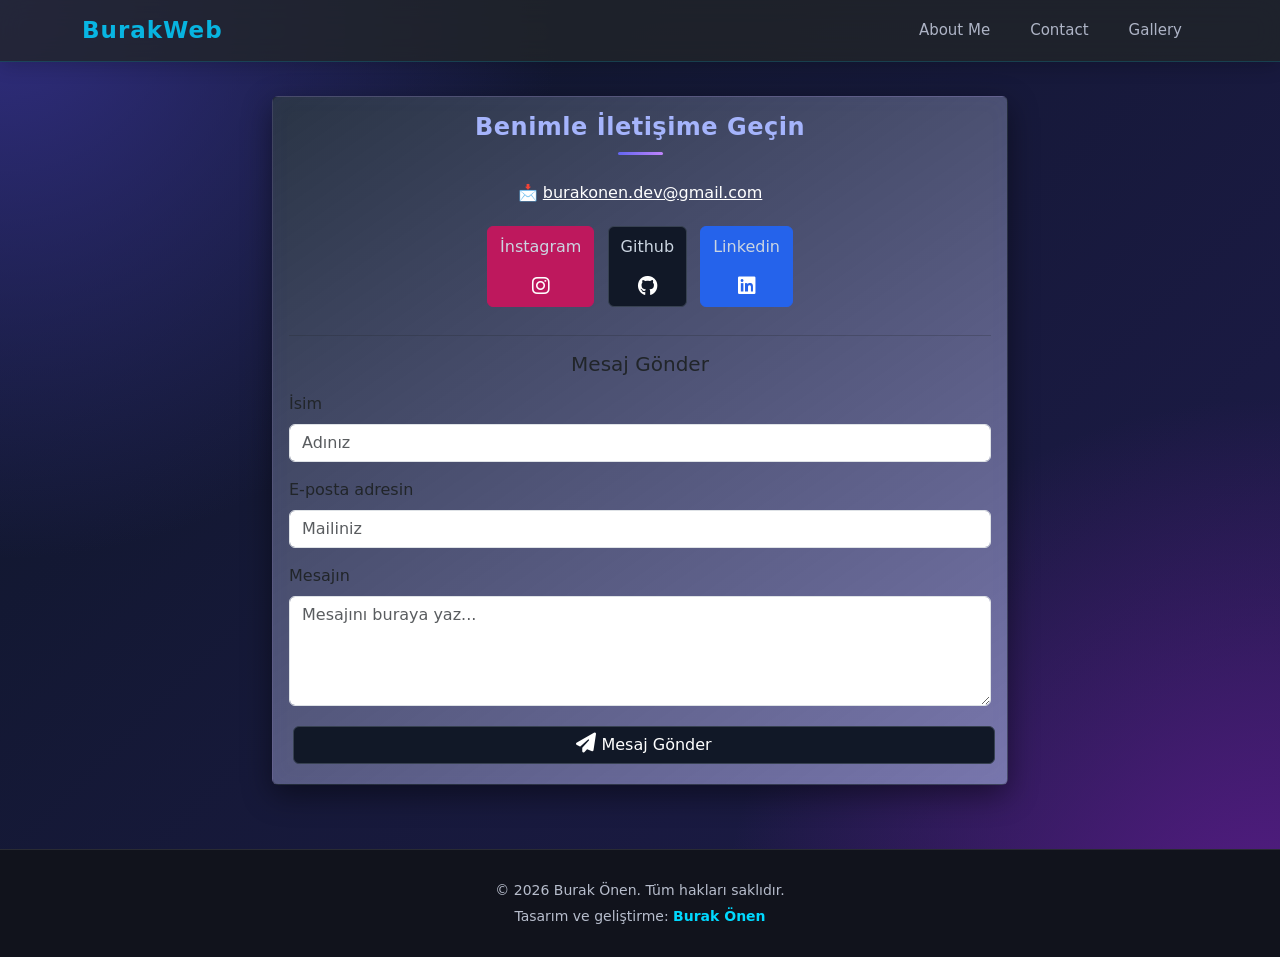
==== comunitation.html @ 3c1fed52 "BurakWeb" ====
<!DOCTYPE html>
<html lang="en">

<head>
    <meta charset="UTF-8">
    <meta name="viewport" content="width=device-width, initial-scale=1.0">
    <title>comunitation</title>
    <link rel="stylesheet" href="https://cdn.jsdelivr.net/npm/bootstrap@4.1.3/dist/css/bootstrap.min.css"
        integrity="sha384-MCw98/SFnGE8fJT3GXwEOngsV7Zt27NXFoaoApmYm81iuXoPkFOJwJ8ERdknLPMO" crossorigin="anonymous">
    <link rel="stylesheet" href="https://cdnjs.cloudflare.com/ajax/libs/font-awesome/6.7.2/css/all.min.css">
    <link rel="stylesheet" href="style.css">
    <link href="https://cdn.jsdelivr.net/npm/bootstrap@5.3.8/dist/css/bootstrap.min.css" rel="stylesheet"
        integrity="sha384-sRIl4kxILFvY47J16cr9ZwB07vP4J8+LH7qKQnuqkuIAvNWLzeN8tE5YBujZqJLB" crossorigin="anonymous">
</head>

<link rel="icon" href="image/burakwebicon.png">


<body>

    <nav class="navbar bg-dark navbar-expand-sm navbar-dark fixed-top">
        <div class="container">
            <a href="index.html" class="navbar-brand">
                <p>BurakWeb</p>
            </a>
            <button class="navbar-toggler" type="button" data-toggle="collapse" data-target="#navbarCollapse">
                <span class="navbar-toggler-icon"></span>
            </button>
            <div id="navbarCollapse" class="collapse navbar-collapse">
                <ul class="navbar-nav ml-auto">
                    <li class="nav-item">
                        <a href="aboutMe.html" class="nav-link active text-center">About Me</a>
                    </li>
                    <li class="nav-item">
                        <a href="contact.html" class="nav-link active text-center">Contact</a>
                    </li>
                    <li class="nav-item">
                        <a href="gallery.html" class="nav-link active text-center">Gallery</a>
                    </li>
                </ul>
            </div>
        </div>
    </nav>

    <br>

    <div class="container mt-5">
        <div class="row justify-content-center">
            <div class="col-md-8">

                <div class="card mb-4 mt-4">
                    <div class="card-body text-center">

                        <h4 class="card-title mb-4">
                            Benimle İletişime Geçin
                        </h4>

                        <p class="card-text">
                            📩
                            <a href="mailto:burakonen.dev@gmail.com" class="text-white">
                                burakonen.dev@gmail.com
                            </a>
                        </p>

                        <div class="mb-4">

                            <a href="https://www.instagram.com/burak.onen21/" class="btn btn-danger" target="_blank"
                                rel="noopener noreferrer">
                                <p>İnstagram</p>
                                <i class="fa-brands fa-instagram"></i>
                            </a>

                            <a href="https://github.com/BurakOnen21" class="btn btn-dark" target="_blank"
                                rel="noopener noreferrer">
                                <p>Github </p>
                                <i class="fa-brands fa-github"></i>
                            </a>

                            <a href="https://www.linkedin.com/in/burak-%C3%96nen-832507435/" class="btn btn-primary"
                                target="_blank" rel="noopener noreferrer">
                                <p>Linkedin</p>
                                <i class="fa-brands fa-linkedin"></i>
                            </a>
                        </div>

                        <hr>

                        <h5 class="mb-3">Mesaj Gönder</h5>

                        <form action="mailto:burakonen.dev@gmail.com" method="post" enctype="text/plain">

                            <div class="form-group text-left mb-3">
                                <label for="ad">İsim</label>
                                <input type="text" class="form-control" id="ad" name="Ad" placeholder="Adınız" required>
                            </div>

                            <div class="form-group text-left mb-3">
                                <label for="email">E-posta adresin</label>
                                <input type="email" class="form-control" id="email" name="E-posta"
                                    placeholder="Mailiniz" required>
                            </div>

                            <div class="form-group text-left mb-3">
                                <label for="mesaj">Mesajın</label>
                                <textarea class="form-control" id="mesaj" name="Mesaj" rows="4"
                                    placeholder="Mesajını buraya yaz..." required></textarea>
                            </div>

                            <button type="submit" class="btn btn-dark btn-block">
                                <i class="fa-solid fa-paper-plane"></i>
                                Mesaj Gönder
                            </button>

                        </form>

                    </div>
                </div>

            </div>
        </div>
    </div>

    <footer class="site-footer">
        <p>
            © 2026 Burak Önen. Tüm hakları saklıdır.
        </p>
        <p>
            Tasarım ve geliştirme: <span>Burak Önen</span>
        </p>
    </footer>





</body>




<script src="https://code.jquery.com/jquery-3.3.1.slim.min.js"
    integrity="sha384-q8i/X+965DzO0rT7abK41JStQIAqVgRVzpbzo5smXKp4YfRvH+8abtTE1Pi6jizo"
    crossorigin="anonymous"></script>
<script src="https://cdn.jsdelivr.net/npm/popper.js@1.14.3/dist/umd/popper.min.js"
    integrity="sha384-ZMP7rVo3mIykV+2+9J3UJ46jBk0WLaUAdn689aCwoqbBJiSnjAK/l8WvCWPIPm49"
    crossorigin="anonymous"></script>
<script src="https://cdn.jsdelivr.net/npm/bootstrap@4.1.3/dist/js/bootstrap.min.js"
    integrity="sha384-ChfqqxuZUCnJSK3+MXmPNIyE6ZbWh2IMqE241rYiqJxyMiZ6OW/JmZQ5stwEULTy" crossorigin="anonymous">
    </script>

</html>
---- style.css ----
* {
    box-sizing: border-box;
}

html {
    scroll-behavior: smooth;
}

body {
    margin: 0;
    min-height: 100vh;
    font-family: Arial, Helvetica, sans-serif;

    /* Koyu mor-mavi arka plan */
    background:
        radial-gradient(circle at top left, #312e81, transparent 35%),
        radial-gradient(circle at bottom right, #581c87, transparent 35%),
        linear-gradient(135deg, #0f172a, #1e1b4b);

    color: #e2e8f0;
}


/* =========================
   KARTLAR
========================= */

.card {
    background: linear-gradient(145deg,
            rgba(30, 41, 59, 0.95),
            rgba(49, 46, 129, 0.65));

    color: #e2e8f0;

    border: 1px solid rgba(129, 140, 248, 0.25);
    border-radius: 20px;

    box-shadow:
        0 10px 30px rgba(0, 0, 0, 0.45),
        inset 0 0 20px rgba(99, 102, 241, 0.05);

    overflow: hidden;

    opacity: 0;
    transform: translateY(40px);

    animation: kartGiris 0.8s ease forwards;

    transition:
        transform 0.35s ease,
        box-shadow 0.35s ease,
        border-color 0.35s ease;
}

.card:hover {
    transform: translateY(-8px);

    border-color: #818cf8;

    box-shadow:
        0 20px 45px rgba(0, 0, 0, 0.55),
        0 0 25px rgba(99, 102, 241, 0.2);
}


/* Kart giriş animasyonu */

@keyframes kartGiris {

    from {
        opacity: 0;
        transform: translateY(40px);
    }

    to {
        opacity: 1;
        transform: translateY(0);
    }

}


/* =========================
   BAŞLIKLAR
========================= */

.card-title,
.card h4 {
    color: #a5b4fc !important;

    font-weight: bold;

    letter-spacing: 0.5px;
}


/* Başlık altındaki çizgi */

.card h4::after {

    content: "";

    display: block;

    width: 45px;
    height: 3px;

    margin: 10px auto;

    border-radius: 10px;

    background: linear-gradient(90deg,
            #6366f1,
            #c084fc);

    transition: width 0.3s ease;
}


.card:hover h4::after {
    width: 90px;
}


/* =========================
   YAZILAR
========================= */

.card-body {
    color: #e2e8f0;
}

.card-text {
    color: #cbd5e1 !important;
}

.card p {
    color: #cbd5e1;
    line-height: 1.7;
}


/* Alıntı */

.card p:last-child {
    color: #c4b5fd;
    font-style: italic;
}


/* =========================
   PROFİL FOTOĞRAFI
========================= */

.card img {

    transition:
        transform 0.4s ease,
        box-shadow 0.4s ease;
}


/* İlk fotoğraf */

.card img:first-of-type {

    border-radius: 50%;

    border: 4px solid #818cf8;

    margin-top: 25px;

    box-shadow:
        0 0 25px rgba(129, 140, 248, 0.25);
}


.card img:first-of-type:hover {

    transform: scale(1.05) rotate(2deg);

    box-shadow:
        0 0 35px rgba(129, 140, 248, 0.5);
}


/* =========================
   TABLO
========================= */

.table {

    color: #e2e8f0 !important;

    margin-top: 20px;
    margin-bottom: 0;

    --bs-table-bg: transparent;
    --bs-table-color: #e2e8f0;
}


.table th {

    color: #e2e8f0 !important;

    background: transparent !important;

    border-top: none !important;

    border-bottom:
        1px solid rgba(148, 163, 184, 0.2) !important;

    padding: 15px 10px;
}


.table tr {

    transition:
        background-color 0.25s ease,
        transform 0.25s ease;
}


.table tr:hover {

    background-color:
        rgba(129, 140, 248, 0.12);

    transform: translateX(5px);
}


/* =========================
   SPOTIFY
========================= */

.card img[alt=""] {

    border-radius: 15px;

    border: 3px solid #a855f7;

    box-shadow:
        0 0 20px rgba(168, 85, 247, 0.25);

    transition:
        transform 0.4s ease,
        box-shadow 0.4s ease;
}


.card img[alt=""]:hover {

    transform: scale(1.05);

    box-shadow:
        0 0 30px rgba(168, 85, 247, 0.5);
}


/* =========================
   BUTONLAR
========================= */

.btn {

    border-radius: 10px;

    margin: 4px;

    transition:
        transform 0.25s ease,
        box-shadow 0.25s ease;
}


.btn:hover {

    transform: translateY(-4px);

    box-shadow:
        0 8px 20px rgba(0, 0, 0, 0.4);
}


.btn:active {

    transform: scale(0.94);
}


/* İkonlar */

.btn i {

    font-size: 20px;

    transition:
        transform 0.3s ease;
}


.btn:hover i {

    transform: scale(1.2);
}


/* =========================
   SOSYAL MEDYA BUTONLARI
========================= */

.btn-dark {

    background: #111827 !important;

    border-color: #374151 !important;
}


.btn-danger {

    background: #be185d !important;

    border-color: #be185d !important;
}


.btn-primary {

    background: #2563eb !important;

    border-color: #2563eb !important;
}


/* =========================
   MOBİL
========================= */

@media (max-width: 768px) {

    .col-md-8 {
        width: 95%;
    }

    .card {
        border-radius: 15px;
    }

    .card img {
        max-width: 90%;
    }

    .table {
        font-size: 14px;
    }

    .table th {
        padding: 10px 5px;
    }

}

.navbar {
    opacity: 0.8;
    border-bottom: 1px solid #ffffff;
}

/* FOOTER */
.site-footer {
    background-color: #11131c;
    color: #b7bdcc;
    text-align: center;
    padding: 25px 15px;
    margin-top: 40px;
    border-top: 1px solid rgba(255, 255, 255, 0.1);
}

.site-footer p {
    margin: 5px 0;
    font-size: 14px;
}

.site-footer span {
    color: #00d9ff;
    font-weight: bold;
    transition: color 0.3s ease;
}

.site-footer span:hover {
    color: #ffffff;
}

.steam-card {
    background-color: #111722;
    border: 1px solid rgba(255, 255, 255, 0.12);
    border-radius: 12px;
    overflow: hidden;
}

.steam-banner {
    position: relative;
    min-height: 220px;
    background-size: cover;
    background-position: center;
    background-repeat: no-repeat;

    display: flex;
    align-items: center;
    justify-content: center;
    text-align: center;
}

.steam-banner-overlay {
    position: absolute;
    inset: 0;

    display: flex;
    flex-direction: column;
    align-items: center;
    justify-content: center;

    padding: 20px;
    color: white;

    background: linear-gradient(rgba(5, 12, 25, 0.35),
            rgba(5, 12, 25, 0.85));
}

.steam-banner-overlay h2 {
    font-weight: bold;
    text-shadow: 0 2px 10px black;
}

.steam-banner-overlay p {
    margin-bottom: 15px;
}

.steam-banner-overlay .btn {
    transition: 0.3s ease;
}

.steam-banner-overlay .btn:hover {
    transform: translateY(-3px);
    box-shadow: 0 5px 18px rgba(0, 140, 255, 0.35);
}

@media (max-width: 576px) {
    .steam-banner {
        min-height: 180px;
    }

    .steam-banner-overlay h2 {
        font-size: 24px;
    }
}

/* NAVBAR TASARIMI */
.navbar {
    background: rgba(15, 19, 30, 0.92) !important;
    backdrop-filter: blur(12px);
    -webkit-backdrop-filter: blur(12px);

    border-bottom: 1px solid rgba(0, 217, 255, 0.2);
    padding: 12px 0;

    box-shadow: 0 4px 20px rgba(0, 0, 0, 0.25);
    transition: all 0.3s ease;
}

/* HOME LOGOSU */
.navbar .navbar-brand {
    color: #00d9ff !important;
    font-size: 23px;
    font-weight: bold;
    letter-spacing: 1px;
    transition: 0.3s ease;
}

.navbar .navbar-brand p {
    margin: 0;
}

.navbar .navbar-brand:hover {
    color: #ffffff !important;
    text-shadow: 0 0 12px rgba(0, 217, 255, 0.7);
}

/* MENÜ LİNKLERİ */
.navbar .nav-link {
    color: #d5dbea !important;
    font-size: 15px;
    font-weight: 500;

    margin-left: 8px;
    padding: 10px 16px !important;
    border-radius: 8px;

    transition: all 0.3s ease;
}

/* ÜZERİNE GELİNCE */
.navbar .nav-link:hover {
    color: #00d9ff !important;
    background: rgba(0, 217, 255, 0.08);
    transform: translateY(-2px);
}

/* MOBİL MENÜ BUTONU */
.navbar .navbar-toggler {
    border: 1px solid rgba(0, 217, 255, 0.5);
    border-radius: 8px;
    padding: 6px 10px;
}

.navbar .navbar-toggler:focus {
    outline: none;
    box-shadow: 0 0 0 3px rgba(0, 217, 255, 0.15);
}

/* MOBİL MENÜ */
@media (max-width: 575.98px) {
    .navbar .navbar-nav {
        padding-top: 12px;
    }

    .navbar .nav-link {
        margin: 3px 0;
        padding: 12px !important;
    }
}
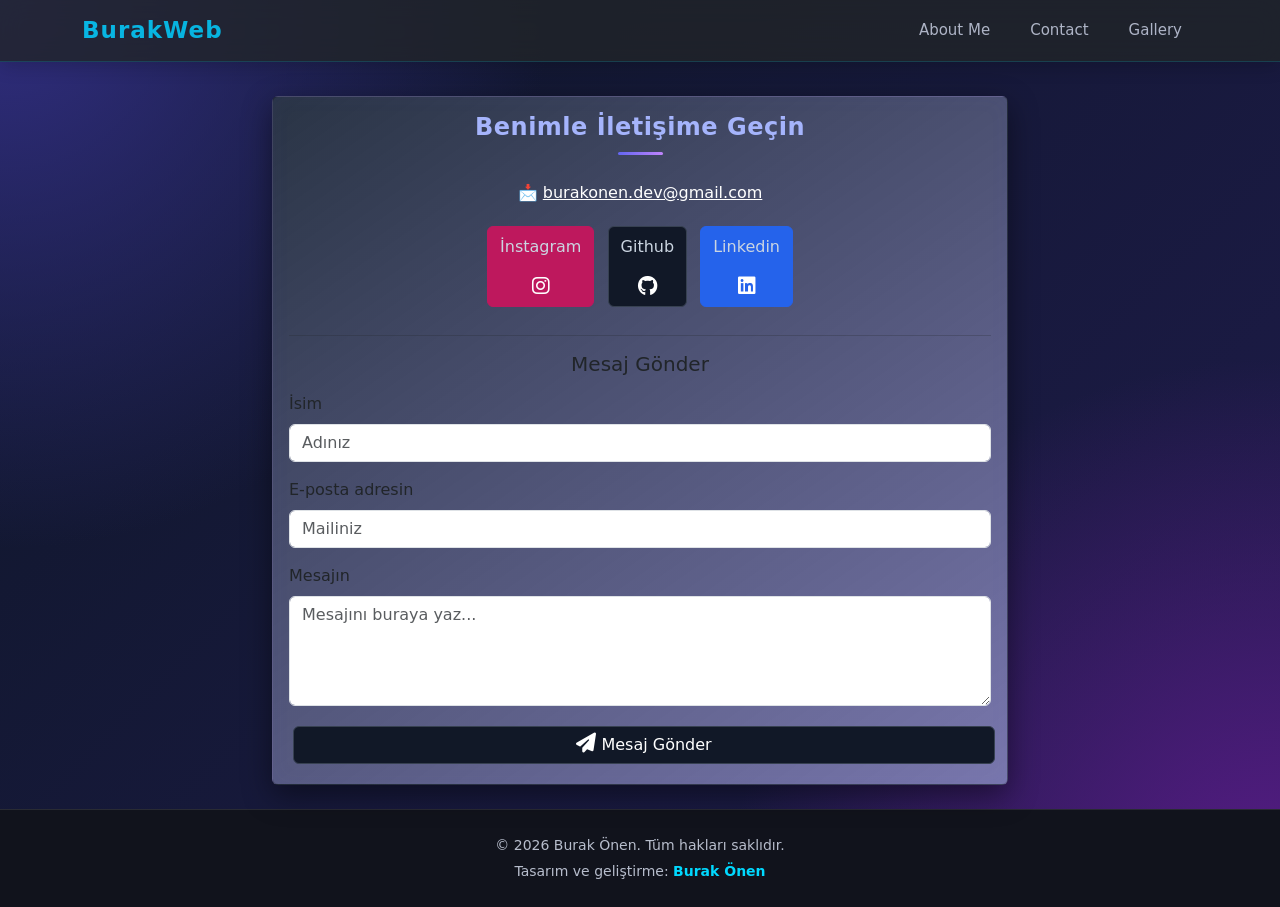
==== commit 5fbd2ffd: "Update comunitation.html" ====
--- a/comunitation.html
+++ b/comunitation.html
@@ -32,7 +32,7 @@
                         <a href="aboutMe.html" class="nav-link active text-center">About Me</a>
                     </li>
                     <li class="nav-item">
-                        <a href="contact.html" class="nav-link active text-center">Contact</a>
+                        <a href="comunitation.html" class="nav-link active text-center">Contact</a>
                     </li>
                     <li class="nav-item">
                         <a href="gallery.html" class="nav-link active text-center">Gallery</a>
@@ -148,4 +148,4 @@
     integrity="sha384-ChfqqxuZUCnJSK3+MXmPNIyE6ZbWh2IMqE241rYiqJxyMiZ6OW/JmZQ5stwEULTy" crossorigin="anonymous">
     </script>
 
-</html>+</html>
--- a/style.css
+++ b/style.css
@@ -533,3 +533,26 @@
     }
 }
 
+html,
+body {
+    min-height: 100%;
+    margin: 0;
+}
+
+body {
+    min-height: 100vh;
+    display: flex;
+    flex-direction: column;
+}
+
+body > .container {
+    flex: 1;
+}
+
+.site-footer {
+    width: 100%;
+    margin-top: auto;
+    padding: 20px 10px;
+    text-align: center;
+    box-sizing: border-box;
+}
